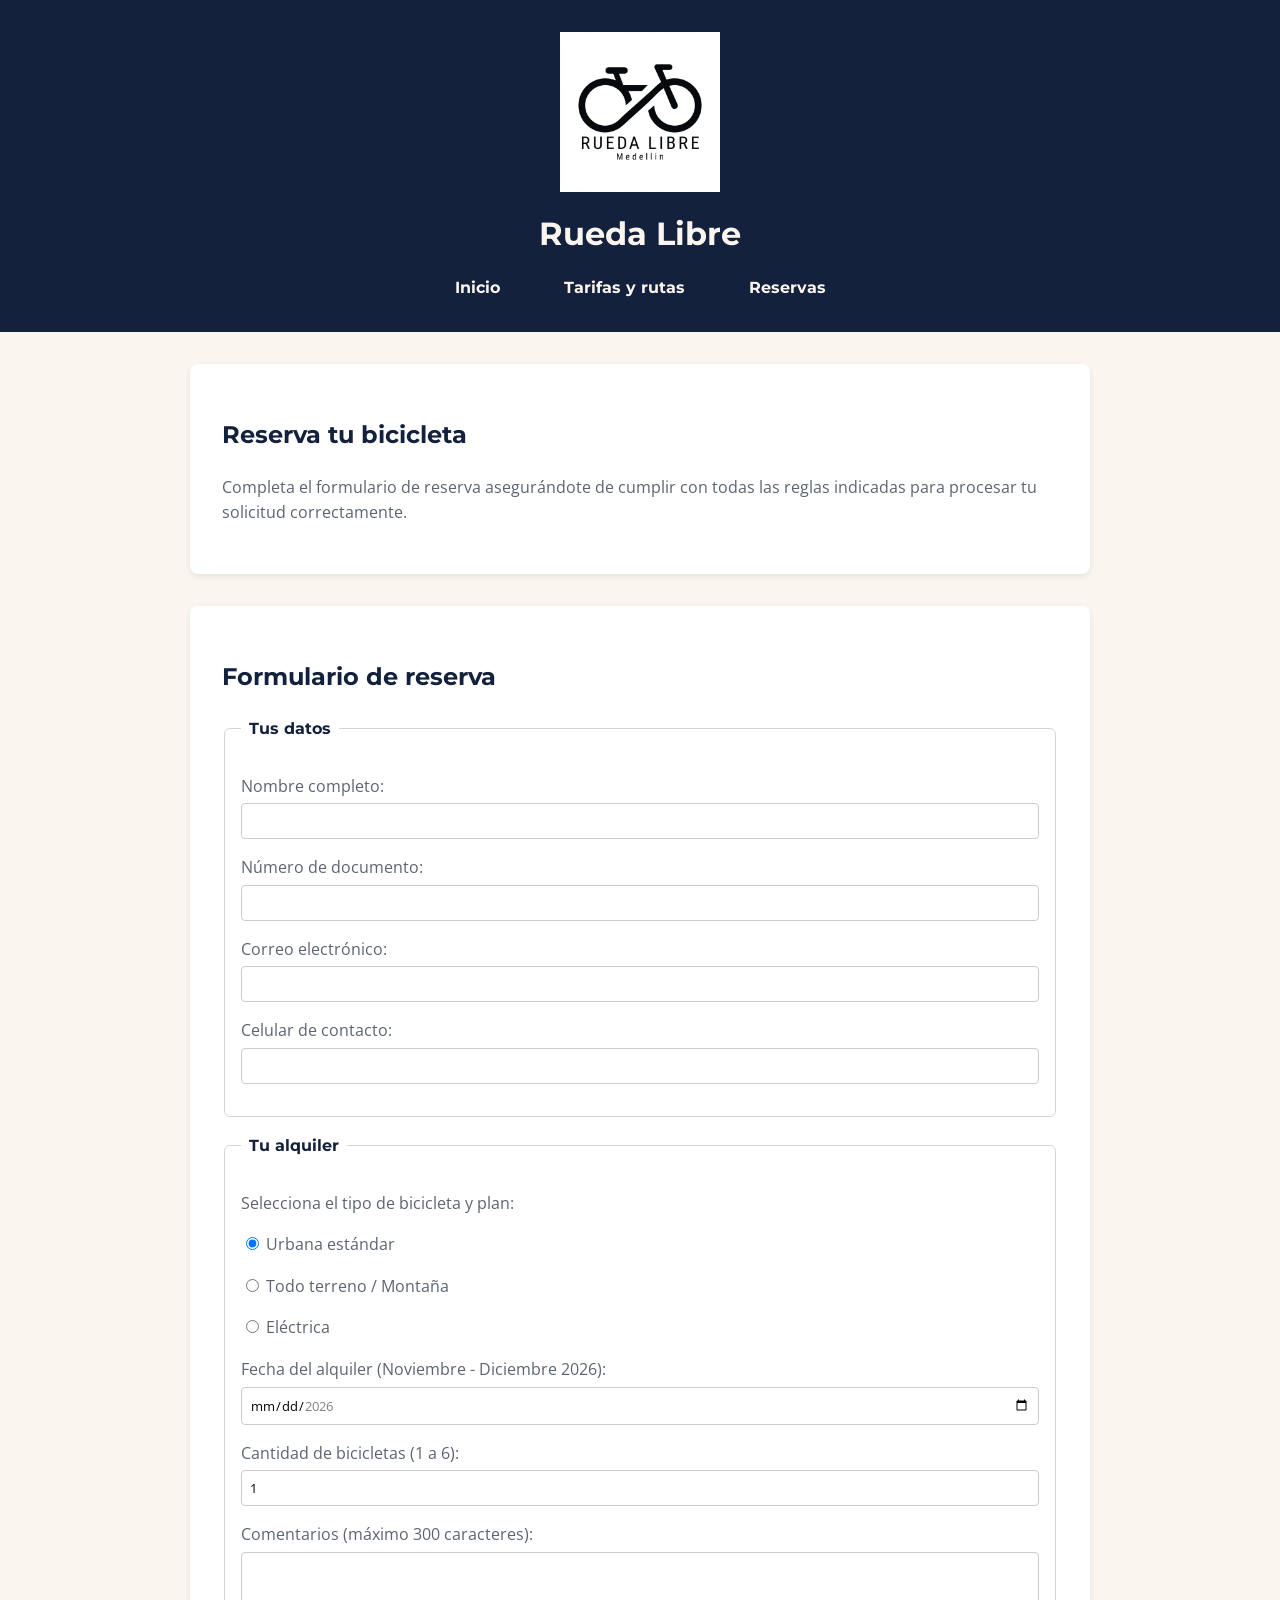
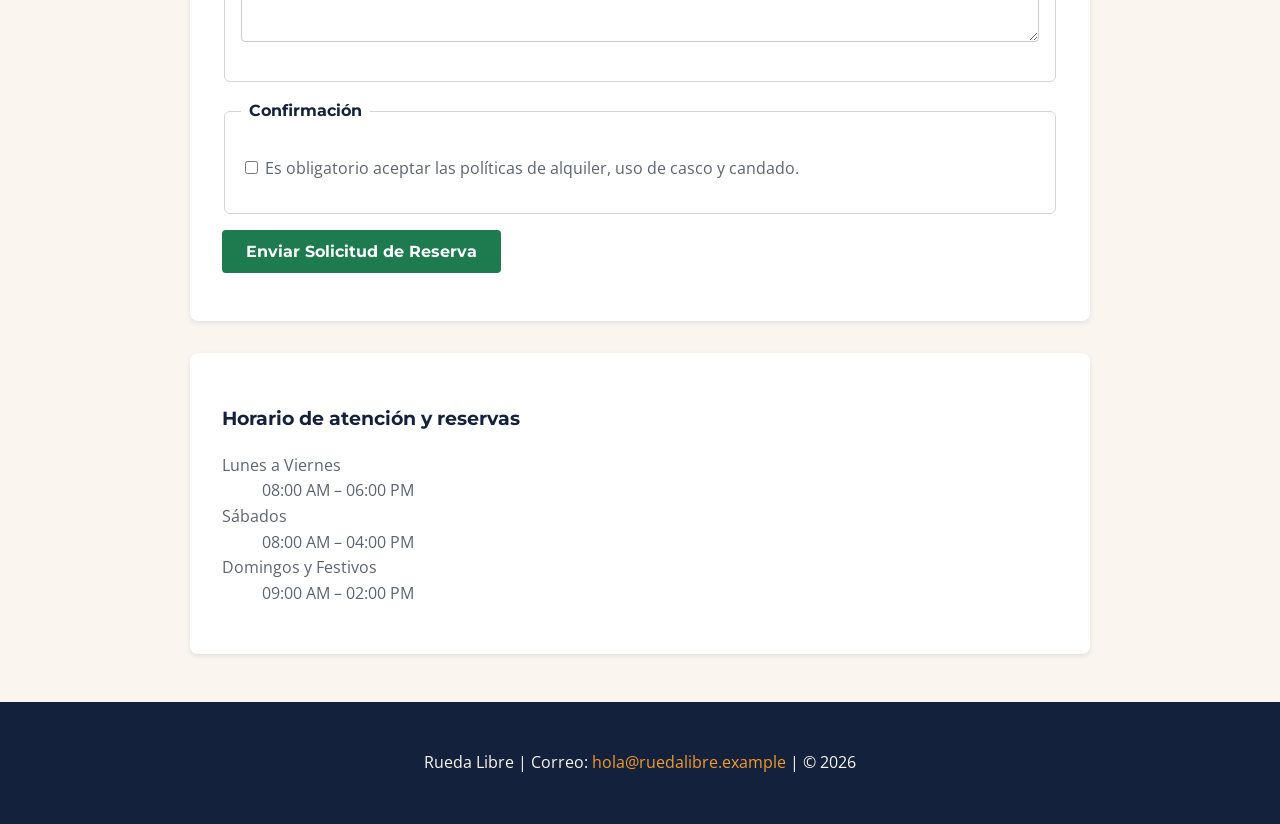
==== paginas/reservas.html @ 7968276e "Subiendo rueda libre" ====
<!DOCTYPE html>
<html lang="es">
<head>
    <meta charset="UTF-8">
    <meta name="viewport" content="width=device-width, initial-scale=1.0">
    <meta name="description" content="Aparta tu bicicleta o tour guiado en Rueda Libre completando nuestro formulario validado de reservas.">
    <title>Reservas | Rueda Libre Medellín</title>
    <!-- Google Fonts Preconnect y Enlaces -->
    <link rel="preconnect" href="https://fonts.googleapis.com">
    <link rel="preconnect" href="https://fonts.gstatic.com" crossorigin>
    <link href="https://fonts.googleapis.com/css2?family=Montserrat:wght@700&family=Open+Sans:wght@400;600&display=swap" rel="stylesheet">
    <!-- Hoja de estilos externa -->
    <link rel="stylesheet" href="/css/style.css">
</head>
<body>

    <header>
        <a href="/index.html">
            <img src="../img/logo.jpeg" alt="Logo de Rueda Libre" width="160">
        </a>
        <h1>Rueda Libre</h1>
        <nav>
            <ul>
                <li><a href="/index.html">Inicio</a></li>
                <li><a href="/paginas/tarifas.html">Tarifas y rutas</a></li>
                <li><a href="/paginas/reservas.html" class="activo">Reservas</a></li>
            </ul>
        </nav>
    </header>

    <main>
        <section>
            <h2>Reserva tu bicicleta</h2>
            <p>Completa el formulario de reserva asegurándote de cumplir con todas las reglas indicadas para procesar tu solicitud correctamente.</p>
        </section>

        <!-- Sección del Formulario con validación nativa -->
        <section>
            <h2>Formulario de reserva</h2>
            <form action="#" method="post">
                
                <!-- Grupo 1: Tus datos -->
                <fieldset>
                    <legend>Tus datos</legend>
                    
                    <p>
                        <label for="nombre">Nombre completo:</label>
                        <input type="text" id="nombre" name="nombre" required minlength="3">
                    </p>

                    <p>
                        <label for="documento">Número de documento:</label>
                        <input type="text" id="documento" name="documento" required pattern="[0-9]{6,10}" title="Debe contener solo números, entre 6 y 10 dígitos.">
                    </p>

                    <p>
                        <label for="correo">Correo electrónico:</label>
                        <input type="email" id="correo" name="correo" required>
                    </p>

                    <p>
                        <label for="celular">Celular de contacto:</label>
                        <input type="tel" id="celular" name="celular" required pattern="3[0-9]{9}" title="Debe tener 10 dígitos y empezar obligatoriamente por el número 3 (ej. 3001234567).">
                    </p>
                </fieldset>

                <!-- Grupo 2: Tu alquiler -->
                <fieldset>
                    <legend>Tu alquiler</legend>
                    
                    <p>Selecciona el tipo de bicicleta y plan:</p>
                    <p>
                        <input type="radio" id="bike-urbana" name="tipo_bicicleta" value="urbana" checked>
                        <label for="bike-urbana">Urbana estándar</label>
                    </p>
                    <p>
                        <input type="radio" id="bike-montana" name="tipo_bicicleta" value="montana">
                        <label for="bike-montana">Todo terreno / Montaña</label>
                    </p>
                    <p>
                        <input type="radio" id="bike-electrica" name="tipo_bicicleta" value="electrica">
                        <label for="bike-electrica">Eléctrica</label>
                    </p>

                    <p>
                        <label for="fecha-reserva">Fecha del alquiler (Noviembre - Diciembre 2026):</label>
                        <input type="date" id="fecha-reserva" name="fecha_reserva" required min="2026-11-01" max="2026-12-31">
                    </p>

                    <p>
                        <label for="cantidad-bicicletas">Cantidad de bicicletas (1 a 6):</label>
                        <input type="number" id="cantidad-bicicletas" name="cantidad_bicicletas" required min="1" max="6" value="1">
                    </p>

                    <p>
                        <label for="comentarios">Comentarios (máximo 300 caracteres):</label><br>
                        <textarea id="comentarios" name="comentarios" rows="4" cols="40" maxlength="300"></textarea>
                    </p>
                </fieldset>

                <!-- Grupo 3: Confirmación -->
                <fieldset>
                    <legend>Confirmación</legend>
                    
                    <p>
                        <input type="checkbox" id="politicas" name="politicas" value="aceptadas" required>
                        <label for="politicas">Es obligatorio aceptar las políticas de alquiler, uso de casco y candado.</label>
                    </p>
                </fieldset>
            
                <!-- Botón de envío -->
                <p>
                    <button type="submit">Enviar Solicitud de Reserva</button>
                </p>

            </form>
        </section>

        <!-- Contenido complementario: Horario -->
        <aside>
            <h3>Horario de atención y reservas</h3>
            <dl>
                <dt>Lunes a Viernes</dt> <dd>08:00 AM – 06:00 PM</dd>
                <dt>Sábados</dt>         <dd>08:00 AM – 04:00 PM</dd>
                <dt>Domingos y Festivos</dt>  <dd>09:00 AM – 02:00 PM</dd>
            </dl>
        </aside>
    </main>

    <footer>
        <p>Rueda Libre | Correo: <a href="mailto:hola@ruedalibre.example">hola@ruedalibre.example</a> | &copy; 2026</p>
    </footer>

</body>
</html>
---- css/style.css ----
/* --- HOJA DE ESTILOS RUEDA LIBRE v1.0 --- */

:root {
    /* Paleta de colores oficial */
    --verde-ruta: #1E7A4F;
    --naranja-pedal: #F39A2B;
    --azul-noche: #14213D;
    --crema: #FAF6EF;
    --gris-asfalto: #5B6470;

    /* Familias tipográficas con respaldos */
    --fuente-titulos: 'Montserrat', sans-serif;
    --fuente-texto: 'Open Sans', sans-serif;

    /* Escala de espaciado en rem */
    --espacio-sm: 0.5rem;
    --espacio-md: 1rem;
    --espacio-lg: 2rem;
}

/* Aplicación por herencia en el cuerpo del documento */
body {
    font-family: var(--fuente-texto);
    color: var(--gris-asfalto);
    background-color: var(--crema);
    margin: 0;
    padding: 0;
    line-height: 1.6;
    font-weight: 400;
}

/* Selector agrupado para aplicar la fuente de títulos a todos los encabezados */
h1, h2, h3 {
    font-family: var(--fuente-titulos);
    color: var(--azul-noche);
    font-weight: 700;
}

/* Encabezado y Navegación Principal */
header {
    background-color: var(--azul-noche);
    color: var(--crema);
    padding: var(--espacio-lg);
    text-align: center;
}

header h1 {
    color: var(--crema);
    margin: var(--espacio-sm) 0;
}

nav ul {
    list-style: none;
    padding: 0;
    margin: var(--espacio-md) 0 0 0;
    display: flex;
    justify-content: center;
    gap: var(--espacio-lg);
}

nav a {
    font-family: var(--fuente-titulos);
    color: var(--crema);
    text-decoration: none;
    font-weight: 700;
    padding: var(--espacio-sm) var(--espacio-md);
    border-radius: 4px;
    transition: background-color 0.3s;
}

nav a:hover,
nav a:focus {
    background-color: var(--verde-ruta);
    color: var(--crema);
}

/* Estructura y Secciones */
main {
    max-width: 900px;
    margin: var(--espacio-lg) auto;
    padding: 0 var(--espacio-md);
}

section, aside {
    background-color: #ffffff;
    margin-bottom: var(--espacio-lg);
    padding: var(--espacio-lg);
    border-radius: 8px;
    box-shadow: 0 2px 5px rgba(20, 33, 61, 0.1);
}

/* Enlaces generales del contenido */
a {
    color: var(--verde-ruta);
    text-decoration: none;
}

a:hover {
    color: var(--naranja-pedal);
    text-decoration: underline;
}

/* Botones y elementos interactivos */
button[type="submit"] {
    background-color: var(--verde-ruta);
    color: #ffffff;
    border: none;
    padding: 0.75rem 1.5rem;
    font-family: var(--fuente-titulos);
    font-size: 1rem;
    font-weight: 700;
    border-radius: 4px;
    cursor: pointer;
    transition: background-color 0.3s;
}

button[type="submit"]:hover {
    background-color: #155d3c;
}

/* Tablas accesibles */
table {
    width: 100%;
    border-collapse: collapse;
    margin-top: var(--espacio-md);
}

th, td {
    border: 1px solid #d1d5db;
    padding: 0.75rem;
    text-align: left;
}

th {
    background-color: var(--azul-noche);
    color: var(--crema);
    font-family: var(--fuente-titulos);
}

/* Formularios */
fieldset {
    border: 1px solid #d1d5db;
    border-radius: 6px;
    padding: var(--espacio-md);
    margin-bottom: var(--espacio-md);
}

legend {
    font-family: var(--fuente-titulos);
    font-weight: 700;
    color: var(--azul-noche);
    padding: 0 0.5rem;
}

input[type="text"],
input[type="email"],
input[type="tel"],
input[type="date"],
input[type="number"],
select,
textarea {
    width: 100%;
    padding: 0.5rem;
    margin-top: 0.25rem;
    border: 1px solid #ccc;
    border-radius: 4px;
    font-family: var(--fuente-texto);
    box-sizing: border-box;
}

/* Pie de página */
footer {
    background-color: var(--azul-noche);
    color: var(--crema);
    text-align: center;
    padding: var(--espacio-lg);
    margin-top: 3rem;
}

footer a {
    color: var(--naranja-pedal);
}
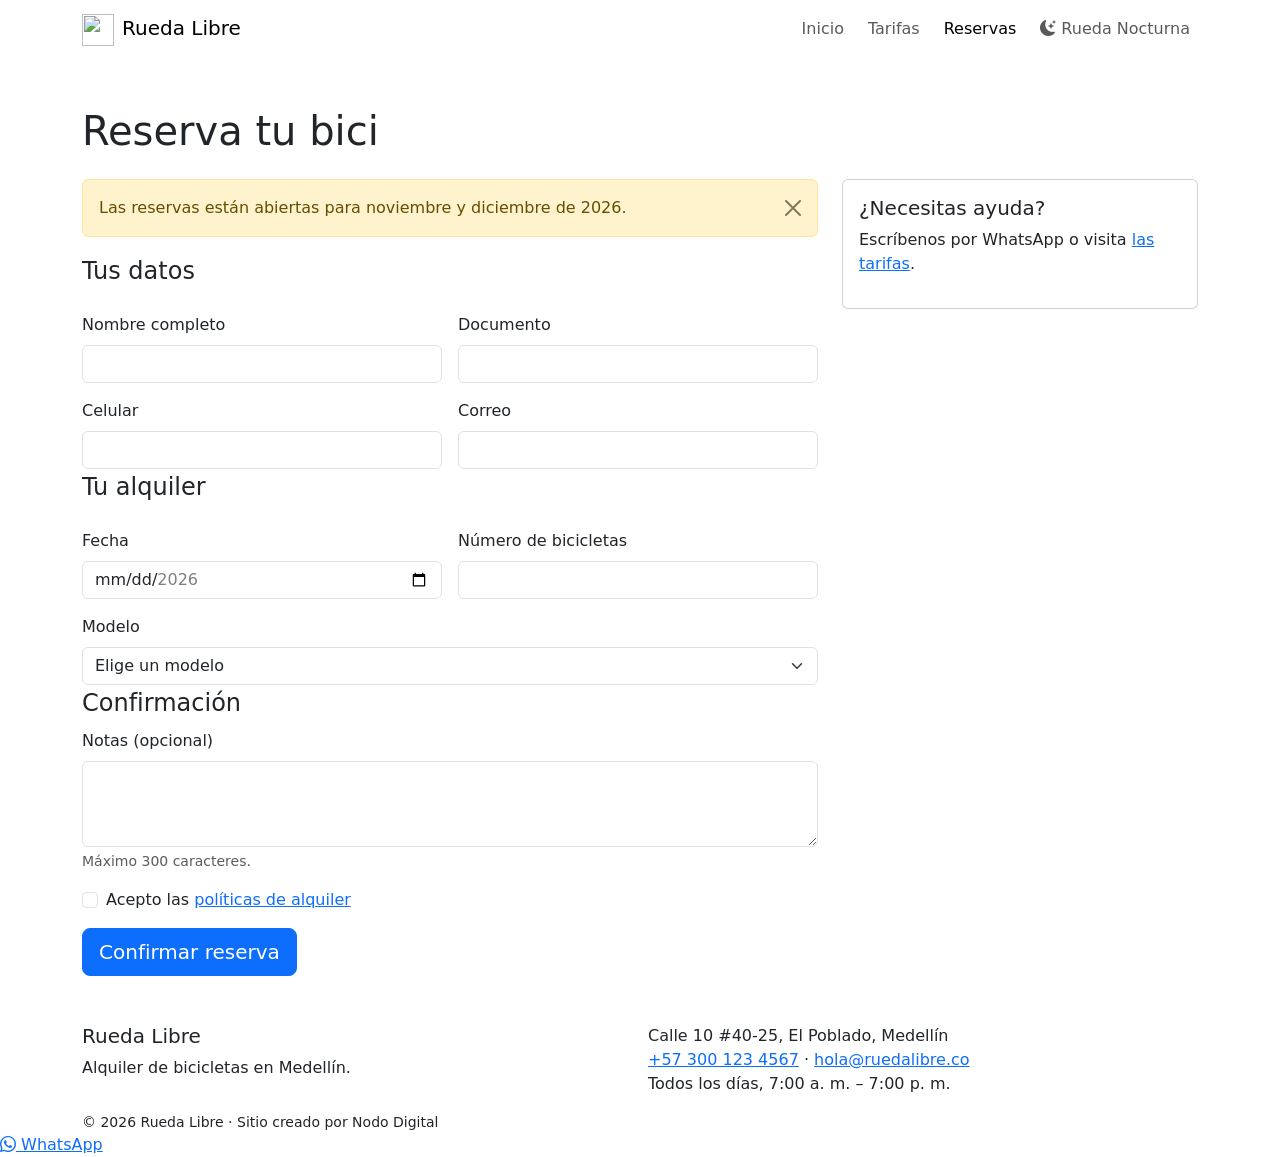
==== commit 2adcbf1f: "Revise reservas.html for improved layout and content Updated the reservas.html file to enhance the r" ====
--- a/paginas/reservas.html
+++ b/paginas/reservas.html
@@ -1,135 +1,178 @@
 <!DOCTYPE html>
 <html lang="es">
 <head>
-    <meta charset="UTF-8">
-    <meta name="viewport" content="width=device-width, initial-scale=1.0">
-    <meta name="description" content="Aparta tu bicicleta o tour guiado en Rueda Libre completando nuestro formulario validado de reservas.">
-    <title>Reservas | Rueda Libre Medellín</title>
-    <!-- Google Fonts Preconnect y Enlaces -->
-    <link rel="preconnect" href="https://fonts.googleapis.com">
-    <link rel="preconnect" href="https://fonts.gstatic.com" crossorigin>
-    <link href="https://fonts.googleapis.com/css2?family=Montserrat:wght@700&family=Open+Sans:wght@400;600&display=swap" rel="stylesheet">
-    <!-- Hoja de estilos externa -->
-    <link rel="stylesheet" href="/css/style.css">
+  <meta charset="UTF-8">
+  <meta name="viewport" content="width=device-width, initial-scale=1.0">
+  <meta name="description" content="Reserva tu bicicleta en Rueda Libre, Medellín: elige modelo, fecha y confirma en línea.">
+  <title>Reservas | Rueda Libre</title>
+  <link rel="preconnect" href="https://fonts.googleapis.com">
+  <link rel="preconnect" href="https://fonts.gstatic.com" crossorigin>
+  <link href="https://fonts.googleapis.com/css2?family=Montserrat:wght@700&family=Open+Sans:wght@400;600&display=swap" rel="stylesheet">
+  <link href="https://cdn.jsdelivr.net/npm/bootstrap@5.3.3/dist/css/bootstrap.min.css" rel="stylesheet">
+  <link href="https://cdn.jsdelivr.net/npm/bootstrap-icons@1.11.3/font/bootstrap-icons.min.css" rel="stylesheet">
+  <link href="../css/styles.css" rel="stylesheet">
 </head>
 <body>
+<header>
+  <nav class="navbar navbar-expand-lg">
+    <div class="container">
+      <a class="navbar-brand" href="../index.html"><img src="../img/logo.svg" alt="" width="32" height="32" class="me-2">Rueda Libre</a>
+      <button class="navbar-toggler" type="button" data-bs-toggle="collapse" data-bs-target="#menuPrincipal" aria-controls="menuPrincipal" aria-expanded="false" aria-label="Abrir menú de navegación">
+        <span class="navbar-toggler-icon"></span>
+      </button>
+      <div class="collapse navbar-collapse" id="menuPrincipal">
+        <ul class="navbar-nav ms-auto align-items-lg-center gap-lg-2">
+        <li class="nav-item"><a class="nav-link" href="../index.html">Inicio</a></li>
+        <li class="nav-item"><a class="nav-link" href="../paginas/tarifas.html">Tarifas</a></li>
+        <li class="nav-item"><a class="nav-link active" aria-current="page" href="../paginas/reservas.html">Reservas</a></li>
+        <li class="nav-item"><a class="nav-link nav-nocturna" href="../nocturna/index.html"><i class="bi bi-moon-stars-fill" aria-hidden="true"></i> Rueda Nocturna</a></li>
+        </ul>
+      </div>
+    </div>
+  </nav>
+</header>
 
-    <header>
-        <a href="/index.html">
-            <img src="../img/logo.jpeg" alt="Logo de Rueda Libre" width="160">
-        </a>
-        <h1>Rueda Libre</h1>
-        <nav>
-            <ul>
-                <li><a href="/index.html">Inicio</a></li>
-                <li><a href="/paginas/tarifas.html">Tarifas y rutas</a></li>
-                <li><a href="/paginas/reservas.html" class="activo">Reservas</a></li>
-            </ul>
-        </nav>
-    </header>
+<main class="container py-5">
+  <h1 class="mb-4">Reserva tu bici</h1>
+  <div class="row g-4">
+    <div class="col-lg-8">
+      <div class="alert alert-warning alert-dismissible fade show" role="alert">
+        Las reservas están abiertas para noviembre y diciembre de 2026.
+        <button type="button" class="btn-close" data-bs-dismiss="alert" aria-label="Cerrar aviso"></button>
+      </div>
+      <form class="needs-validation" novalidate>
+        <fieldset>
+          <legend>Tus datos</legend>
+          <div class="row g-3">
+          <div class="col-md-6">
+            <label for="nombre" class="form-label">Nombre completo</label>
+            <input type="text" class="form-control" id="nombre" name="nombre" required minlength="3">
+            <div class="invalid-feedback">Escribe al menos 3 caracteres.</div>
+          </div>
+          <div class="col-md-6">
+            <label for="documento" class="form-label">Documento</label>
+            <input type="text" class="form-control" id="documento" name="documento" required pattern="[0-9]{6,10}" inputmode="numeric">
+            <div class="invalid-feedback">Usa entre 6 y 10 dígitos.</div>
+          </div>
+          <div class="col-md-6">
+            <label for="celular" class="form-label">Celular</label>
+            <input type="tel" class="form-control" id="celular" name="celular" required pattern="3[0-9]{9}">
+            <div class="invalid-feedback">Celular colombiano de 10 dígitos que empiece por 3.</div>
+          </div>
+          <div class="col-md-6">
+            <label for="correo" class="form-label">Correo</label>
+            <input type="email" class="form-control" id="correo" name="correo" required>
+            <div class="invalid-feedback">Escribe un correo válido.</div>
+          </div>
+          </div>
+        </fieldset>
+        <fieldset>
+          <legend>Tu alquiler</legend>
+          <div class="row g-3">
+          <div class="col-md-6">
+            <label for="fecha" class="form-label">Fecha</label>
+            <input type="date" class="form-control" id="fecha" name="fecha" required min="2026-11-01" max="2026-12-31">
+            <div class="invalid-feedback">Elige una fecha entre el 1 de noviembre y el 31 de diciembre de 2026.</div>
+          </div>
+          <div class="col-md-6">
+            <label for="cantidad" class="form-label">Número de bicicletas</label>
+            <input type="number" class="form-control" id="cantidad" name="cantidad" required min="1" max="6">
+            <div class="invalid-feedback">Entre 1 y 6 bicicletas.</div>
+          </div>
+            <div class="col-12">
+              <label for="modelo" class="form-label">Modelo</label>
+              <select class="form-select" id="modelo" name="modelo" required>
+                <option value="" selected disabled>Elige un modelo</option>
+                <option>Urbana Clásica</option><option>Montaña Trail</option><option>Eléctrica City</option><option>Eléctrica Plegable</option>
+              </select>
+              <div class="invalid-feedback">Selecciona un modelo.</div>
+            </div>
+          </div>
+        </fieldset>
+        <fieldset>
+          <legend>Confirmación</legend>
+          <div class="mb-3">
+            <label for="notas" class="form-label">Notas (opcional)</label>
+            <textarea class="form-control" id="notas" name="notas" rows="3" maxlength="300"></textarea>
+            <div class="form-text">Máximo 300 caracteres.</div>
+          </div>
+          <div class="form-check mb-3">
+            <input class="form-check-input" type="checkbox" id="politicas" required>
+            <label class="form-check-label" for="politicas">Acepto las <a href="#modalPoliticas" data-bs-toggle="modal">políticas de alquiler</a></label>
+            <div class="invalid-feedback">Debes aceptar las políticas para continuar.</div>
+          </div>
+        </fieldset>
+        <button class="btn btn-primary btn-lg" type="submit">Confirmar reserva</button>
+      </form>
+    </div>
+    <aside class="col-lg-4" aria-labelledby="ayuda">
+      <div class="card">
+        <div class="card-body">
+          <h2 id="ayuda" class="h5">¿Necesitas ayuda?</h2>
+          <p>Escríbenos por WhatsApp o visita <a href="tarifas.html">las tarifas</a>.</p>
+        </div>
+      </div>
+    </aside>
+  </div>
+</main>
 
-    <main>
-        <section>
-            <h2>Reserva tu bicicleta</h2>
-            <p>Completa el formulario de reserva asegurándote de cumplir con todas las reglas indicadas para procesar tu solicitud correctamente.</p>
-        </section>
+<div class="modal fade" id="modalPoliticas" tabindex="-1" aria-labelledby="tituloPoliticas" aria-hidden="true">
+  <div class="modal-dialog modal-dialog-scrollable">
+    <div class="modal-content">
+      <div class="modal-header">
+        <h2 class="modal-title h5" id="tituloPoliticas">Políticas de alquiler</h2>
+        <button type="button" class="btn-close" data-bs-dismiss="modal" aria-label="Cerrar"></button>
+      </div>
+      <div class="modal-body">
+        <ol>
+          <li>Presenta tu documento de identidad original.</li>
+          <li>El casco es obligatorio durante todo el recorrido.</li>
+          <li>La bici se devuelve en el mismo estado en que se entregó.</li>
+          <li>Cancelaciones gratis hasta 24 horas antes.</li>
+          <li>Los daños por mal uso se cobran según el taller.</li>
+        </ol>
+      </div>
+      <div class="modal-footer">
+        <button type="button" class="btn btn-primary" data-bs-dismiss="modal">Entendido</button>
+      </div>
+    </div>
+  </div>
+</div>
+<footer class="footer-rl">
+  <div class="container">
+    <div class="row g-3">
+      <div class="col-md-6">
+        <p class="h5">Rueda Libre</p>
+        <p class="mb-0">Alquiler de bicicletas en Medellín.</p>
+      </div>
+      <div class="col-md-6">
+        <address class="mb-0">
+          Calle 10 #40-25, El Poblado, Medellín<br>
+          <a href="tel:+573001234567">+57 300 123 4567</a> ·
+          <a href="mailto:hola@ruedalibre.co">hola@ruedalibre.co</a><br>
+          Todos los días, 7:00 a. m. – 7:00 p. m.
+        </address>
+      </div>
+    </div>
+    <p class="small mt-3 mb-0">© 2026 Rueda Libre · Sitio creado por Nodo Digital</p>
+  </div>
+</footer>
+<a class="enlace-whatsapp" href="https://wa.me/573001234567"><i class="bi bi-whatsapp" aria-hidden="true"></i> WhatsApp</a>
 
-        <!-- Sección del Formulario con validación nativa -->
-        <section>
-            <h2>Formulario de reserva</h2>
-            <form action="#" method="post">
-                
-                <!-- Grupo 1: Tus datos -->
-                <fieldset>
-                    <legend>Tus datos</legend>
-                    
-                    <p>
-                        <label for="nombre">Nombre completo:</label>
-                        <input type="text" id="nombre" name="nombre" required minlength="3">
-                    </p>
-
-                    <p>
-                        <label for="documento">Número de documento:</label>
-                        <input type="text" id="documento" name="documento" required pattern="[0-9]{6,10}" title="Debe contener solo números, entre 6 y 10 dígitos.">
-                    </p>
-
-                    <p>
-                        <label for="correo">Correo electrónico:</label>
-                        <input type="email" id="correo" name="correo" required>
-                    </p>
-
-                    <p>
-                        <label for="celular">Celular de contacto:</label>
-                        <input type="tel" id="celular" name="celular" required pattern="3[0-9]{9}" title="Debe tener 10 dígitos y empezar obligatoriamente por el número 3 (ej. 3001234567).">
-                    </p>
-                </fieldset>
-
-                <!-- Grupo 2: Tu alquiler -->
-                <fieldset>
-                    <legend>Tu alquiler</legend>
-                    
-                    <p>Selecciona el tipo de bicicleta y plan:</p>
-                    <p>
-                        <input type="radio" id="bike-urbana" name="tipo_bicicleta" value="urbana" checked>
-                        <label for="bike-urbana">Urbana estándar</label>
-                    </p>
-                    <p>
-                        <input type="radio" id="bike-montana" name="tipo_bicicleta" value="montana">
-                        <label for="bike-montana">Todo terreno / Montaña</label>
-                    </p>
-                    <p>
-                        <input type="radio" id="bike-electrica" name="tipo_bicicleta" value="electrica">
-                        <label for="bike-electrica">Eléctrica</label>
-                    </p>
-
-                    <p>
-                        <label for="fecha-reserva">Fecha del alquiler (Noviembre - Diciembre 2026):</label>
-                        <input type="date" id="fecha-reserva" name="fecha_reserva" required min="2026-11-01" max="2026-12-31">
-                    </p>
-
-                    <p>
-                        <label for="cantidad-bicicletas">Cantidad de bicicletas (1 a 6):</label>
-                        <input type="number" id="cantidad-bicicletas" name="cantidad_bicicletas" required min="1" max="6" value="1">
-                    </p>
-
-                    <p>
-                        <label for="comentarios">Comentarios (máximo 300 caracteres):</label><br>
-                        <textarea id="comentarios" name="comentarios" rows="4" cols="40" maxlength="300"></textarea>
-                    </p>
-                </fieldset>
-
-                <!-- Grupo 3: Confirmación -->
-                <fieldset>
-                    <legend>Confirmación</legend>
-                    
-                    <p>
-                        <input type="checkbox" id="politicas" name="politicas" value="aceptadas" required>
-                        <label for="politicas">Es obligatorio aceptar las políticas de alquiler, uso de casco y candado.</label>
-                    </p>
-                </fieldset>
-            
-                <!-- Botón de envío -->
-                <p>
-                    <button type="submit">Enviar Solicitud de Reserva</button>
-                </p>
-
-            </form>
-        </section>
-
-        <!-- Contenido complementario: Horario -->
-        <aside>
-            <h3>Horario de atención y reservas</h3>
-            <dl>
-                <dt>Lunes a Viernes</dt> <dd>08:00 AM – 06:00 PM</dd>
-                <dt>Sábados</dt>         <dd>08:00 AM – 04:00 PM</dd>
-                <dt>Domingos y Festivos</dt>  <dd>09:00 AM – 02:00 PM</dd>
-            </dl>
-        </aside>
-    </main>
-
-    <footer>
-        <p>Rueda Libre | Correo: <a href="mailto:hola@ruedalibre.example">hola@ruedalibre.example</a> | &copy; 2026</p>
-    </footer>
-
+  <script src="https://cdn.jsdelivr.net/npm/bootstrap@5.3.3/dist/js/bootstrap.bundle.min.js"></script>
+  <script>
+    (() => {
+      'use strict';
+      document.querySelectorAll('.needs-validation').forEach(form => {
+        form.addEventListener('submit', event => {
+          if (!form.checkValidity()) {
+            event.preventDefault();
+            event.stopPropagation();
+          }
+          form.classList.add('was-validated');
+        }, false);
+      });
+    })();
+  </script>
 </body>
-</html>+</html>
